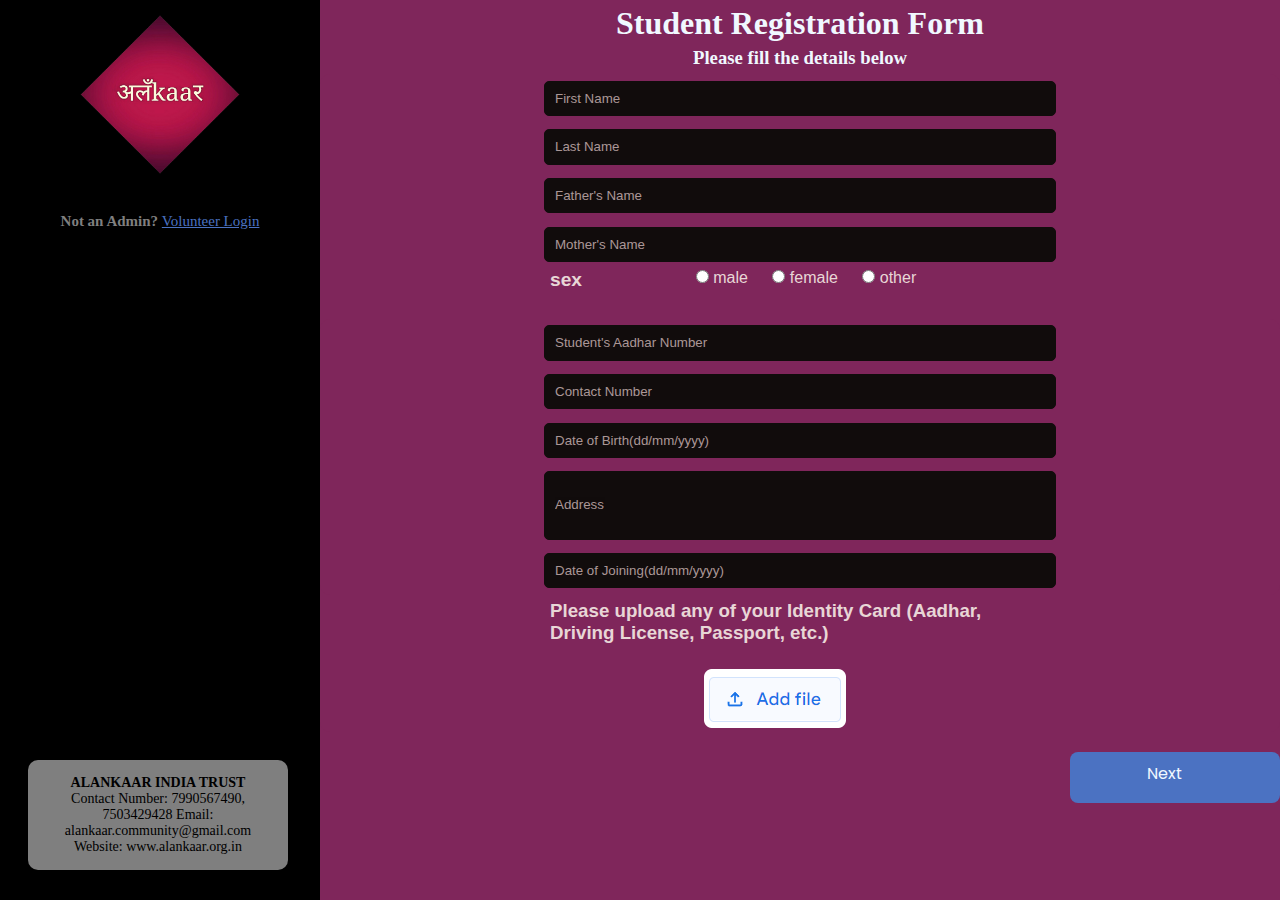
==== Student Registration form/index.html @ a2d0c128 "Merge pull request #2 from YASH-ADITYA13/main" ====
<!DOCTYPE html>
<html lang="en">
  <head>
    <meta charset="UTF-8" />
    <meta http-equiv="X-UA-Compatible" content="IE=edge" />
    <meta name="viewport" content="width=device-width, initial-scale=1.0" />
    <link rel="stylesheet" href="index.css" />
    <title>Onboarding Student page</title>
  </head>
  <body>
    <div class="element">
      <div class="lefthalf">
        <img id="logo1" src="AlankaarLogo.png" alt="AlankarLogo" />
        <div class="footer1">
          <h4>Not an Admin? <a class="sign-up">Volunteer Login</a></h4>
        </div>

        <div class="contact">
          <h4>ALANKAAR INDIA TRUST</h4>
          Contact Number: 7990567490, 7503429428 Email:
          alankaar.community@gmail.com Website: www.alankaar.org.in
        </div>
      </div>

      <!-- 2nd half -->
      <div class="righthalf">
        
        <h1 class="margin">Student Registration Form</h1>
        <h3>Please fill the details below</h3>
        <div class="login-form margin">
          <input type="text" placeholder="First Name" />
          <input type="text" placeholder="Last Name" />
          <br />
          <input type="text" placeholder="Father's Name" />
          <br />
          <input type="text" placeholder="Mother's Name" />

          <br />
          <div class="gen">
            <label for="sex">sex</label>
            <input type="radio" id="male" name="gender" value="male" />
            <label for="male">male</label>
            <input type="radio" id="female" name="gender" value="female" />
            <label for="female">female</label>
            <input type="radio" id="other" name="gender" value="other" />
            <label for="other">other</label>
          </div>

          <div class="login-form ">
            <input type="Number" placeholder="Student's Aadhar Number" />

            <input type="Number" placeholder="Contact Number" />
          
            <input
            
            id="mydate"
            name="date"
            placeholder="Date of Birth(dd/mm/yyyy)"

          class="textbox-n" type="text" onfocus="(this.type='date')"
          />
        
            <input type="Address" placeholder="Address" />
 
            <input
            id="mydate"
            name="date"
            placeholder="Date of Joining(dd/mm/yyyy)"

          class="textbox-n" type="text" onfocus="(this.type='date')"
            />
          </div>

          <div class="upload valign-text-middle margin">
            <h3>
              Please upload any of your Identity Card (Aadhar, Driving License,
              Passport, etc.)
            </h3>
          </div>
      
          <img class="image1" src="image-1@2x.png" />
        </div>

          <div class="overlap ">
            <div class="image1 poppins valign-text-middle">Next</div>
          </div>
        </div>

        
      </div>
    </div>
  </body>
</html>
---- Student Registration form/index.css ----
@import url("https://fonts.googleapis.com/css2?family=Poppins: 400,700,600,800|Roboto:400");

* {
  margin: 0;
  padding: 0;
}

.element {
  display: flex;
}

.lefthalf {
  background-color: black;
  width: 25%;

  align-items: center;
  text-align: center;
}

.righthalf {
  background-color: #7f265b;
  width: 75%;
  text-align: center;
  color: aliceblue;
  height: 100vh;
}

.para1 {
  width: 50px;
  font-family: "Lucida Console", "Courier New", monospace;
  margin-top: 1px;
}

#logo1 {
  width: 50%;
  margin: auto;
  padding: 15px;
}

.sign-up {
  color: #4b72c2;
  cursor: pointer;
  text-decoration: underline;
  font-weight: 20;
}

.footer1 {
  color: #7f7f7f;
  margin: 20px;
  font-size: 15px;
  font-weight: 10;
}

.contact {
  background-color: #7f7f7f;
  border-radius: 10px;
  padding: 15px;
  font-size: 14px;
  margin: 28px;
  width: 230px;
  position: absolute;
  bottom: 2px;
}

.login-form {
  background: #7f265b;
  border-radius: 10px;
  color: rgb(232, 214, 214);
  font-family: "Ubuntu", sans-serif;
  cursor: pointer;
}

.login-form input[type="text"],
.login-form input[type="Address"],
.login-form input[type="email"],
.login-form input[type="Number"],
.login-form input[type="date"] {
  max-width: 500px;
  color: antiquewhite;
  background-color: #110c0c;
  width: 90%;
  line-height: 2.5em;
  font-family: "Ubuntu", sans-serif;
  margin: 0.5em 2em;
  border-radius: 5px;
  border: 1px solid #110c0c;
  padding-left: 10px;
}

.para {
  line-height: 0.1em;
}
.login-form input[type="date"] {
  background-color: rgb(71, 75, 79);
}
::placeholder {
  /* Chrome, Firefox, Opera, Safari 10.1+ */
  color: rgb(209, 186, 186);
  opacity: 0.8;
}

.login-form input[type="Address"] {
  line-height: 5em;
}

::-ms-input-placeholder {
  /* Microsoft Edge */
  color: rgb(209, 186, 186);
}

.gen label {
  margin-right: 20px;
  padding: auto;
}

.gen {
  width: 500px;
  text-align: center;
  margin: auto;
  height: 50px;
  align-items: center;
}

.gen label[for="sex"] {
  padding: 0%;
  margin: 0%;
  float: left;
  font-size: larger;
  font-weight: bold;
}

.place {
  text-align: left;
  width: 500px;
  margin: auto;
  margin-bottom: 15px;
}

.place input {
  margin-left: 20px;
}

.upload {
  width: 500px;
  margin: auto;
  text-align: left;
}

.image1 {
  height: 59px;
  margin-right: 50px;
  margin-top: 20px;
  object-fit: cover;
  width: 142px;
  padding-left: 0px;
}

.margin {
  margin-bottom: 5px;
  margin-top: 5px;
}

.valign-text-middle {
  display: flex;
  flex-direction: column;
  justify-content: center;
}

.next {
  height: 20px;
  letter-spacing: 0;
  min-width: 35px;
}

.poppins {
  font-family: "Poppins";
}

.overlap {
  align-items: end;
  align-self: end;
  background-color: #4b72c2;
  border-radius: 8px;
  display: flex;
  height: 48px;
  margin-left: 750px;
  padding-right: 40px;
  padding-left: 70px;
  padding-top: 3px;
  max-width: 200px;
  margin-top: 20px;
  display: flex;
  text-align: center;
}

.container {
  margin-left: 500px;
}
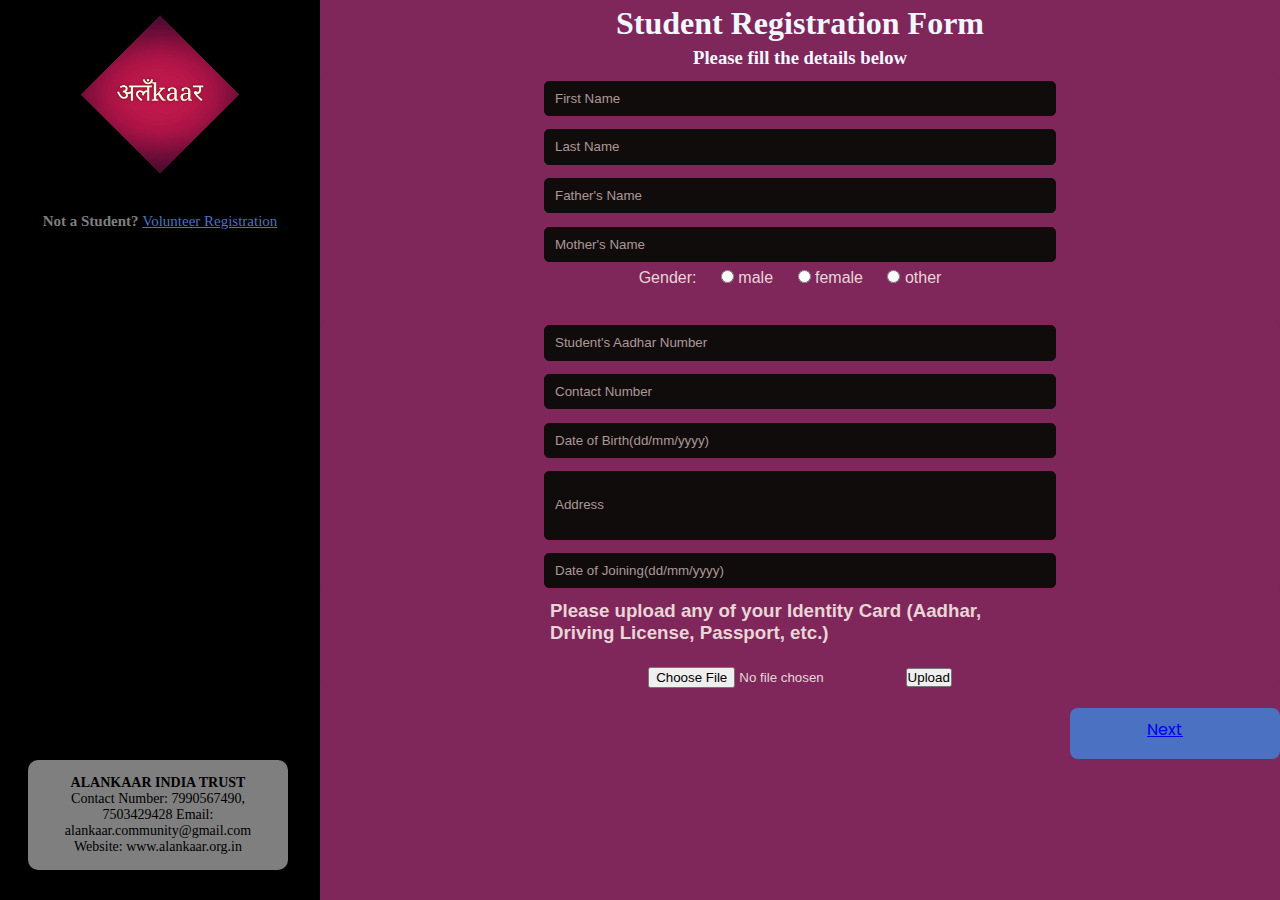
==== commit 90e6926c: "added file upload button, minor changes to form" ====
--- a/Student Registration form/index.html
+++ b/Student Registration form/index.html
@@ -5,14 +5,15 @@
     <meta http-equiv="X-UA-Compatible" content="IE=edge" />
     <meta name="viewport" content="width=device-width, initial-scale=1.0" />
     <link rel="stylesheet" href="index.css" />
+    <link rel="icon" type="image/x-icon" href="../Logo.png">
     <title>Onboarding Student page</title>
   </head>
   <body>
     <div class="element">
       <div class="lefthalf">
-        <img id="logo1" src="AlankaarLogo.png" alt="AlankarLogo" />
+        <img id="logo1" src="../AlankaarLogo.png" alt="AlankarLogo" />
         <div class="footer1">
-          <h4>Not an Admin? <a class="sign-up">Volunteer Login</a></h4>
+          <h4>Not a Student? <a class="sign-up" href="../Onboarding volunteer page/index.html">Volunteer Registration</a></h4>
         </div>
 
         <div class="contact">
@@ -37,7 +38,7 @@
 
           <br />
           <div class="gen">
-            <label for="sex">sex</label>
+            <label for="gender">Gender:</label>
             <input type="radio" id="male" name="gender" value="male" />
             <label for="male">male</label>
             <input type="radio" id="female" name="gender" value="female" />
@@ -77,12 +78,23 @@
               Passport, etc.)
             </h3>
           </div>
-      
-          <img class="image1" src="image-1@2x.png" />
+          <br>
+          <input type="file" id="myFile">
+          <button onclick="myFunction()">Upload</button>
+
+          <script>
+          function myFunction() {
+            var x = document.getElementById("myFile");
+            x.disabled = true;
+          }
+          </script>
+
         </div>
 
           <div class="overlap ">
-            <div class="image1 poppins valign-text-middle">Next</div>
+            <div class="image1 poppins valign-text-middle">
+              <a href="./index_2.html">Next</a>
+            </div>
           </div>
         </div>
 
